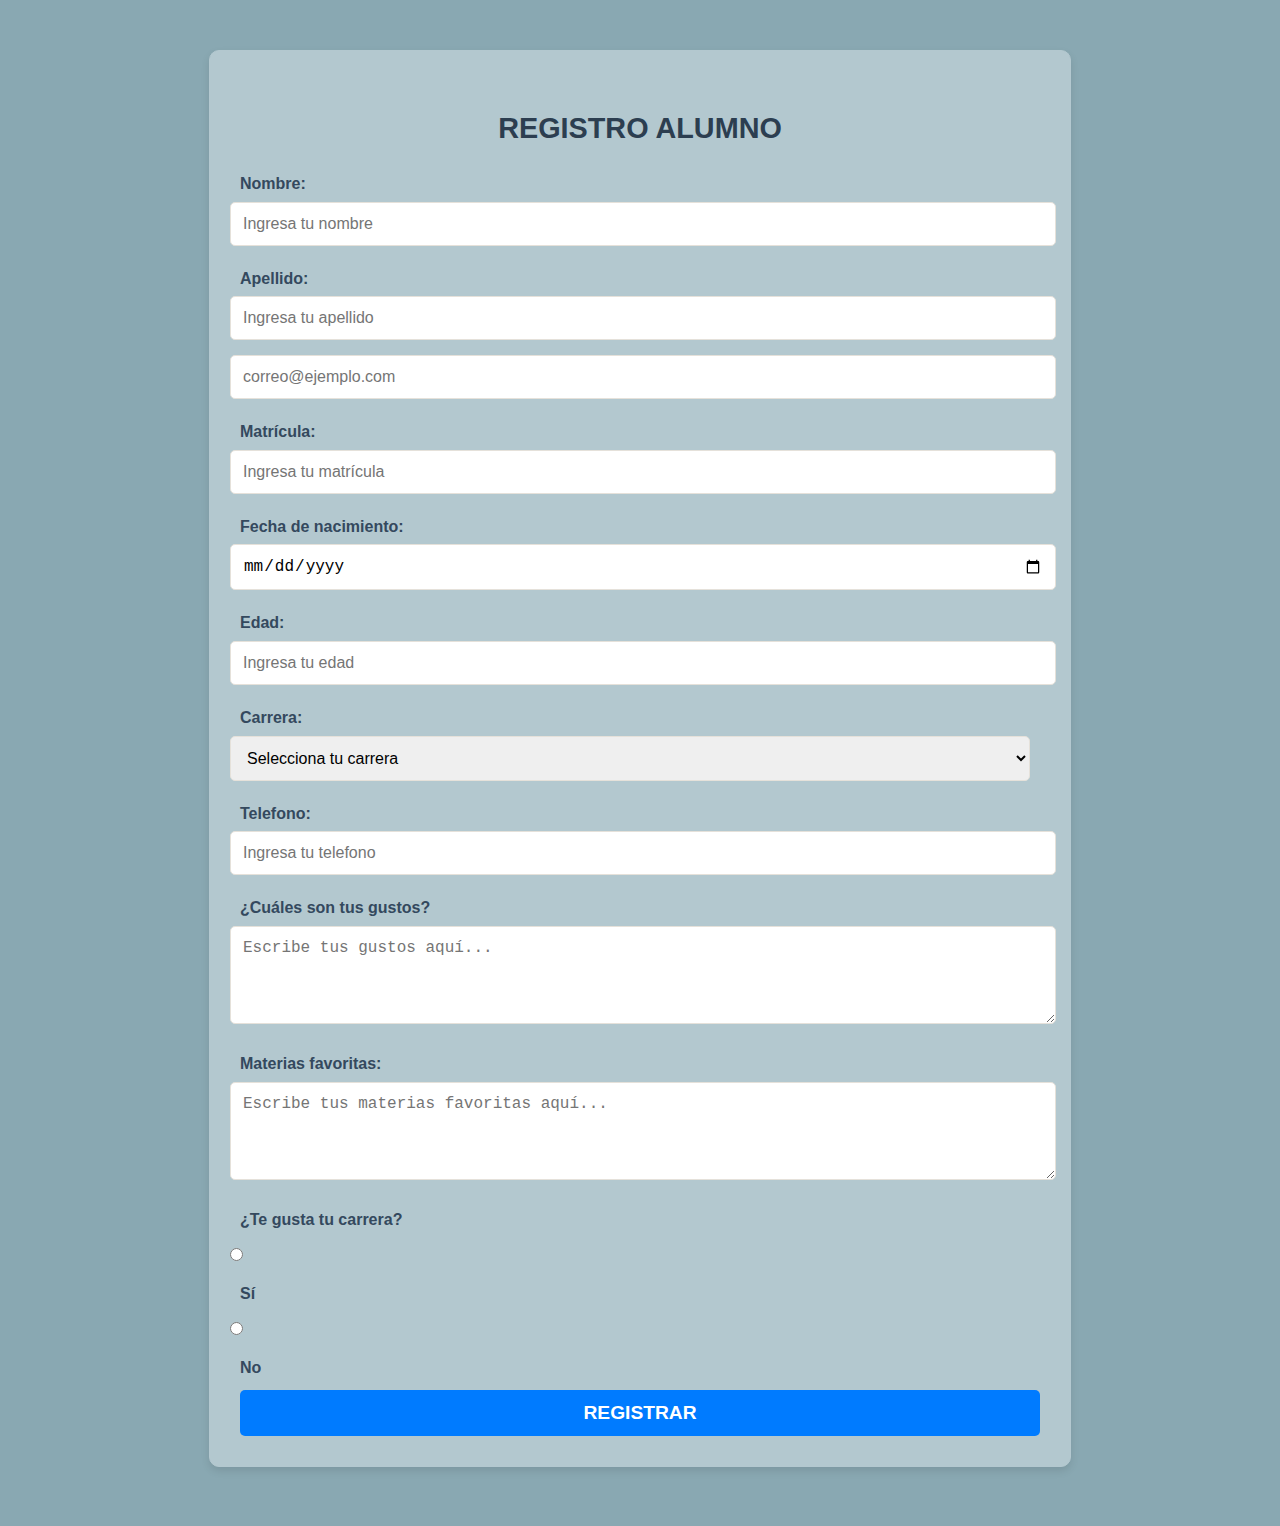
==== formulario.html @ 58ef7c8b "hs" ====
<!DOCTYPE html>
<html lang="es">
<head>
    <meta charset="UTF-8">
    <meta name="viewport" content="width=device-width, initial-scale=1.0">
    <title>Formulario de Alumno</title>
    <link rel="stylesheet" href="estilos.css">
</head>
<body>
    <form> 
        <div class="container">
            <h2>Registro Alumno</h2>
            
                <label for="nombre">Nombre:</label>
                <input type="text" id="nombre" name="nombre" placeholder="Ingresa tu nombre" required>

                <label for="apellido">Apellido:</label>
                <input type="text" id="apellido" name="apellido" placeholder="Ingresa tu apellido" required>
                <input type="email" id="email" name="email" placeholder="correo@ejemplo.com" required>
                <label for="matricula">Matrícula:</label>
                <input type="text" id="matricula" name="matricula" placeholder="Ingresa tu matrícula" required>
                <label for="matricula">Fecha de nacimiento:</label>
                <input type="date" id="fechacumple" name="fechacumple" placeholder="Ingresa tu cumpleaños" required>
                <label for="edad">Edad:</label>
                <input type="number" id="edad" name="edad" placeholder="Ingresa tu edad" required>
                <label for="carrera">Carrera:</label>
                <select id="carrera" name="carrera" required>
                    <option value="">Selecciona tu carrera</option>
                    <option value="informatica">Informatica</option>
                    <option value="medicina">Medicina</option>
                    <option value="enfermeria">Enfermeria</option>
                    <option value="odontologia">Odontologia</option>
                    <option value="otros">Otros</option>
                </select>

                <label for="edad">Telefono:</label>
                <input type="number" id="telefono" name="telefono" placeholder="Ingresa tu telefono" required>
                <label for="gustos">¿Cuáles son tus gustos?</label>
                <textarea id="gustos" name="gustos" placeholder="Escribe tus gustos aquí..." rows="4" required></textarea>
                <label for="materias">Materias favoritas:</label>
                <textarea id="materias" name="materias" placeholder="Escribe tus materias favoritas aquí..." rows="4" required></textarea>
                <label>¿Te gusta tu carrera?</label>
                <div>
                    <input type="radio" id="carrera_si" name="gustar_carrera" value="si" required>
                    <label for="carrera_si">Sí</label>
                </div>
                <div>
                    <input type="radio" id="carrera_no" name="gustar_carrera" value="no">
                    <label for="carrera_no">No</label>
                </div>
                <button type="submit">Registrar</button>
        </div>
    </form>
</body>
</html>
---- estilos.css ----
body {
    font-family: 'Arial', sans-serif;
    background-color: #89A8B2; 
    margin: 0;
    padding: 0;
    line-height: 1.6;
}

.container {
    max-width: 800px;
    margin: 50px auto;
    background: #B3C8CF;
    padding: 30px;
    border-radius: 10px;
    box-shadow: 0 4px 8px rgba(0, 0, 0, 0.1);
    border: 1px solid #B3C8CF; 
}
h2 {
    text-align: center;
    margin-bottom: 20px;
    color: #2c3e50; 
    font-size: 1.8rem;
    text-transform: uppercase;
}
label {
    display: block;
    margin-bottom: 10px;
    color: #34495e; 
    font-weight: bold;
}

input, select, textarea {
    width: 100%;
    padding: 12px;
    margin: -5px -10px;
    margin-bottom: 20px;
    border: 1px solid #E5E1DA;
    border-radius: 5px;
    font-size: 1rem;
    transition: border-color 0.3s ease;
}

input:focus, select:focus, textarea:focus {
    border-color: #89A8B2; 
    outline: none;
}

button {
    width: 100%;
    padding: 12px;
    background-color: #007BFF;
    color: #fff;
    border: none;
    border-radius: 5px;
    cursor: pointer;
    font-size: 1.2rem;
    font-weight: bold;
    text-transform: uppercase;
    transition: background-color 0.3s ease;
}

button:hover {
    background-color: #0056b3; 
}

input[type="radio"] {
    width: auto;
    margin-right: 10px;
}
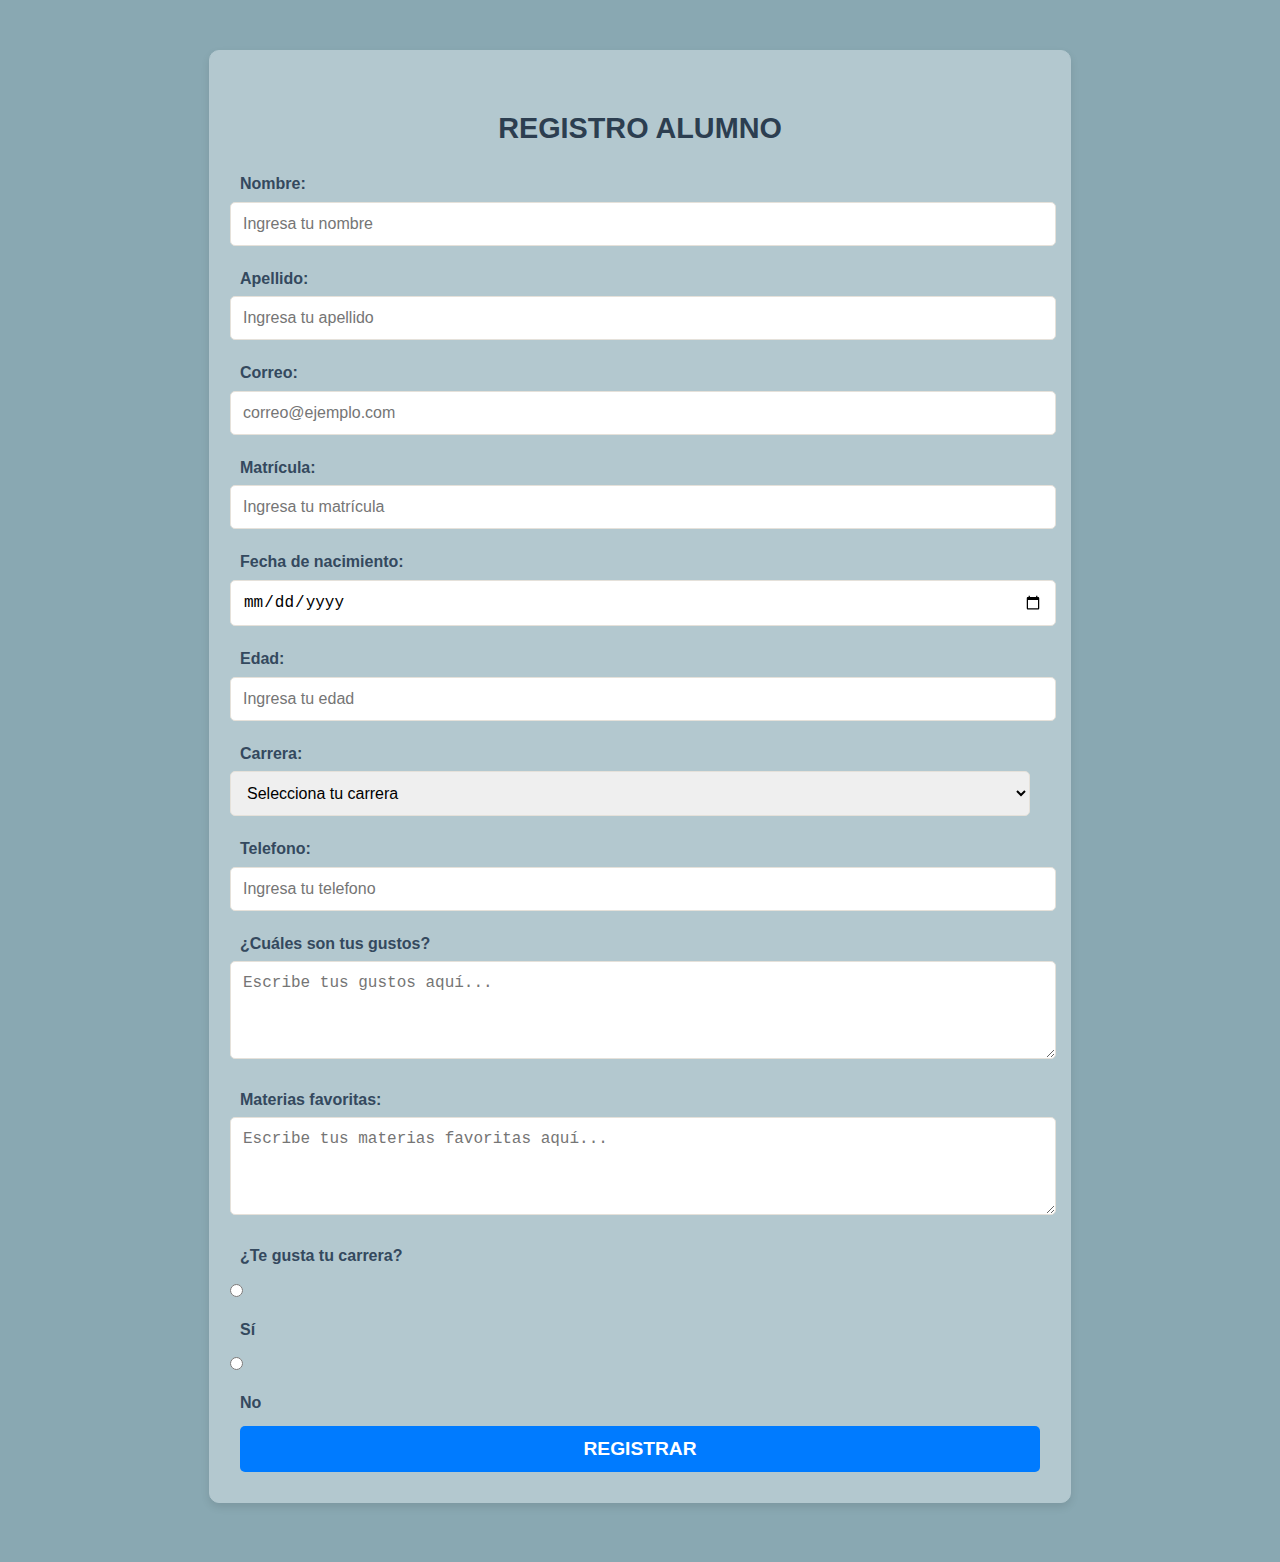
==== commit c9c4a5a9: "first commit" ====
--- a/formulario.html
+++ b/formulario.html
@@ -10,12 +10,11 @@
     <form> 
         <div class="container">
             <h2>Registro Alumno</h2>
-            
                 <label for="nombre">Nombre:</label>
                 <input type="text" id="nombre" name="nombre" placeholder="Ingresa tu nombre" required>
-
                 <label for="apellido">Apellido:</label>
                 <input type="text" id="apellido" name="apellido" placeholder="Ingresa tu apellido" required>
+                <label for="email">Correo:</label>
                 <input type="email" id="email" name="email" placeholder="correo@ejemplo.com" required>
                 <label for="matricula">Matrícula:</label>
                 <input type="text" id="matricula" name="matricula" placeholder="Ingresa tu matrícula" required>
@@ -32,7 +31,6 @@
                     <option value="odontologia">Odontologia</option>
                     <option value="otros">Otros</option>
                 </select>
-
                 <label for="edad">Telefono:</label>
                 <input type="number" id="telefono" name="telefono" placeholder="Ingresa tu telefono" required>
                 <label for="gustos">¿Cuáles son tus gustos?</label>
